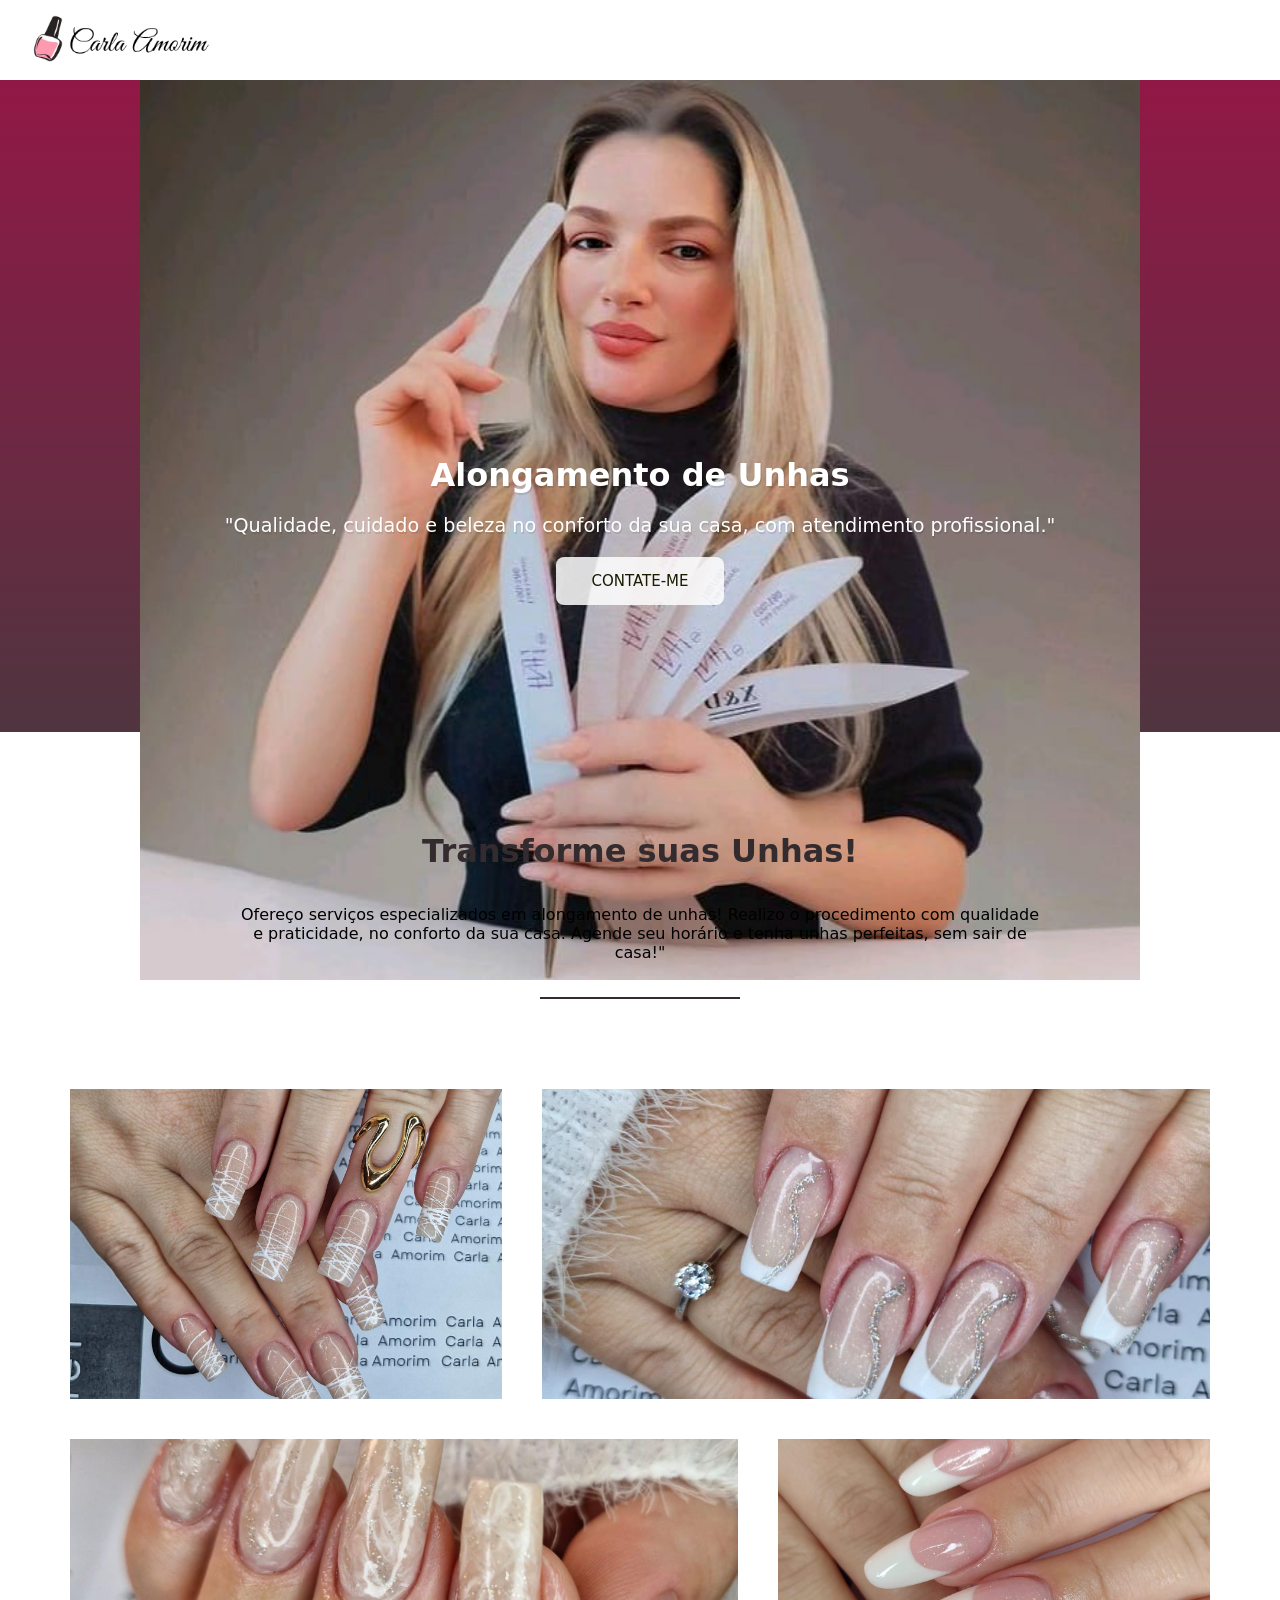
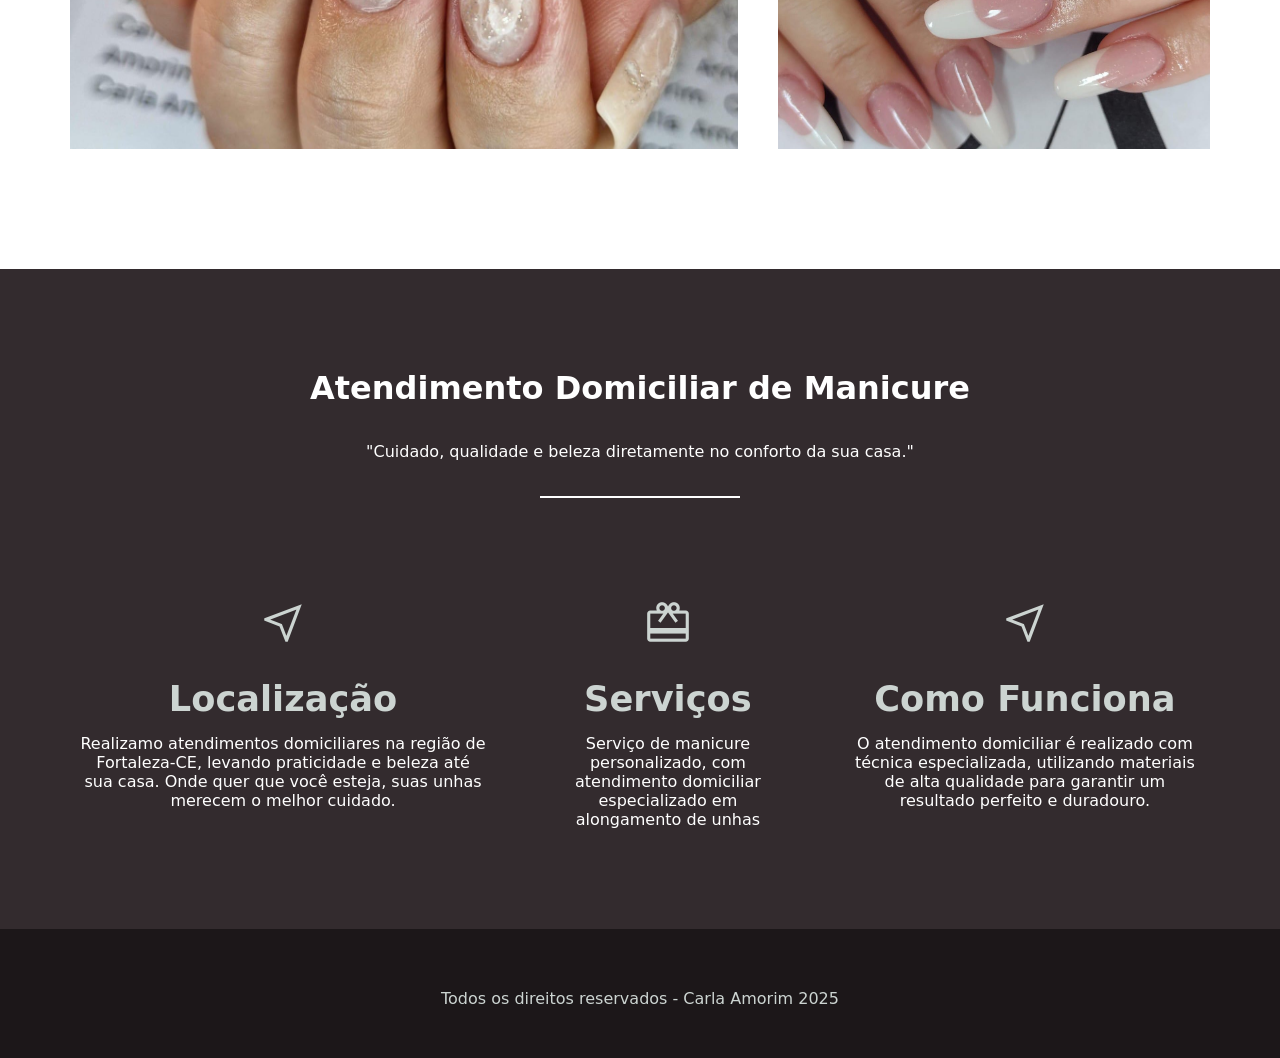
==== index.html @ fc8958ac "atualizaacao" ====
<!DOCTYPE html>
<html lang="pt-br">
<head>
    <meta charset="UTF-8">
    <meta name="viewport" content="width=device-width, initial-scale=1.0">
    <title>Carla Nail Designes</title>
    <link rel="stylesheet" href="https://fonts.googleapis.com/css2?family=Material+Symbols+Outlined:opsz,wght,FILL,GRAD@24,400,1,0" />
    <link rel="stylesheet" href="estilos/style.css">
    <link rel="stylesheet" href="estilos/media-query.css">
    <link rel="stylesheet" href="https://fonts.googleapis.com/css2?family=Material+Symbols+Outlined:opsz,wght,FILL,GRAD@24,400,0,0" />
</head>
<body>
    <header>
        <img src="imagens/logo-carla02.png" alt="Logo de manicure">
    </header>

    <div>
        <section id="hero">
                <h2>Alongamento de Unhas</h2>
                <p>"Qualidade, cuidado e beleza no conforto da sua casa, com atendimento profissional." </p>
                <a id="saiba" href="https://www.linkedin.com/in/junior-pinheiro-043bbb22b" hreflang="pt-br" target="_blank" rel="external">Contate-me</a>
        </section>
    </div>
    

    <section id="conheca-o-hotel">
        <h2>Transforme suas Unhas!</h2>
        <p>Ofereço serviços especializados em alongamento de unhas! Realizo o procedimento com qualidade e praticidade, no conforto da sua casa. Agende seu horário e tenha unhas perfeitas, sem sair de casa!"</p>
        <hr>
        <ul class="gride">
            <li class="smal" style="background-image: url(imagens/unha01.jpeg);"></li>
            <li class="large" style="background-image: url(imagens/unha02.jpeg);"></li>
            <li class="large" style="background-image: url(imagens/unha03.jpeg);"></li>
            <li class="smal" style="background-image: url(imagens/unha04.jpeg);"></li>
        </ul>
    </section>

    <section id="ctt">
        <h2>Atendimento Domiciliar de Manicure</h2>
        <p>"Cuidado, qualidade e beleza diretamente no conforto da sua casa."</p>
        <hr>
        <ul class="gride">
            <li>
                <span class="material-symbols-outlined">
                    near_me
                </span>
                <h3>Localização</h3>
                <p>Realizamo atendimentos domiciliares na região de Fortaleza-CE, levando praticidade e beleza até sua casa. Onde quer que você esteja, suas unhas merecem o melhor cuidado.</p>
            </li>
            <li>
                <span class="material-symbols-outlined">
                    redeem
                </span>
                <h3>Serviços</h3>
                <p>Serviço de manicure personalizado, com atendimento domiciliar especializado em alongamento de unhas</p>
            </li>
            <li>
                <span class="material-symbols-outlined">
                    near_me
                </span>
                <h3>Como Funciona</h3>
                <p>O atendimento domiciliar é realizado com técnica especializada, utilizando materiais de alta qualidade para garantir um resultado perfeito e duradouro.</p>
            </li>
        </ul>
    </section>
    
    <footer>
        <ul>
            <li><a href=""></a></li>
        </ul>
        <p>
            Todos os direitos reservados - Carla Amorim 2025
        </p>
    </footer>

    <script src="script.js"></script>
</body>
</html>
---- estilos/style.css ----
@charset "UTF-8";

*{
    margin: 0px;
    padding: 0px;
    box-sizing: border-box;
    font-family: system-ui, -apple-system, BlinkMacSystemFont, 'Segoe UI', Roboto, Oxygen, Ubuntu, Cantarell, 'Open Sans', 'Helvetica Neue', sans-serif, sans-serif;
}
/*HEADER*/
header {
    display: flex;
    align-items: center;
    justify-content: space-between;
    
    background-color: white;
    width: 100%;
    padding: 15px 30px;
    box-shadow: 0px 2px 10px rgba(0, 0, 0, 0.1);
    z-index: 1000;
}


header img {
    width: 180px;
}

@media screen and (max-width: 768px){
    div#itens{
    height: 100vh;
    width: 100vw;
    background-color: rgba(0, 0, 0, 0.336);
    position: fixed;
    display: none;
    }
   
}

/*section hero*/

section#hero {
    display: flex;
    justify-content: center;
    align-items: center;
    background: url('../imagens/carla.jpeg') center/cover no-repeat, black;
    min-height: 100vh;
    color: white;
    text-align: center;
    flex-direction: column;
    padding: 20px;
}


section#hero > p{
    font-size: 1.2em;
    margin-bottom: 20px;
    text-shadow: 1px 2px rgba(0, 0, 0, 0.103);
}

section#hero > h2{
    font-size: 2em;
    margin-bottom: 20px;
    text-shadow: 1px 2px rgba(0, 0, 0, 0.103);
}

section#hero > a#saiba{                                         
    font-size: 15px;
    background-color: rgba(255, 255, 255, 0.842);
    text-decoration: none;
    color: #191c03;
    padding: 15px 35px;
    border-radius: 8px;
    text-transform: uppercase;
    cursor: pointer;
}


section#hero > a#saiba:hover{
    background-color: rgba(207, 207, 207, 0.863);
}

/*Connheca o hotel*/

section#conheca-o-hotel{
    display: flex;
    flex-direction: column;
    align-items: center;
    padding: 100px 50px;
}

section#conheca-o-hotel > h2{
    font-size: 2em;
    margin-bottom: 35px;
    color: #332B2E;
}

section#conheca-o-hotel > p{
    max-width: 800px;
    text-align: center;
    margin-bottom: 35px;
}

section#conheca-o-hotel > hr{
    width: 200px;
    height: 2px;
    background-color: #332B2E;
    margin-bottom: 70px;
    border: none;
}
/*iMAGENS*/
section#conheca-o-hotel >  ul.gride{
    
    display: flex;
    flex-wrap: wrap;
    width: 100%;
}

section#conheca-o-hotel > ul.gride > li{
    height: 250px;
    padding: 20px;
    border-radius: 4px;
    background-clip: content-box;
    background-size: cover;
    background-position: center;
    list-style: none;
    
}
section#conheca-o-hotel > ul.gride > li.smal, .large{flex-basis: 100%;}

/*CARACTERISTICAS*/

section#ctt{
    background-color: #332B2E;
    display: flex;
    flex-direction: column;
    align-items: center;
    padding: 100px 50px;
    color: white;
    text-align: center;
}

section#ctt > h2{
    font-size: 2em;
    margin-bottom: 35px;
    color: white;
}

section#ctt > p{
    max-width: 800px;
    text-align: center;
    margin-bottom: 35px;
}

section#ctt > hr{
    width: 200px;
    height: 2px;
    background-color: white;
    margin-bottom: 70px;
    border: none;
}

/*Caract listas*/

section#ctt > ul.gride{
    
    display: flex;
    width: 100%;
    flex-direction: column;
}

section#ctt > ul.gride > li{
    padding: 0px 30px;
    text-align: center;
    list-style: none;
    
}

section#ctt > ul.gride > li > span{
    font-size: 50px;
    color: #CCD4D1;
    
    margin: 30px 0px;
}


section#ctt > ul.gride > li > h3{
    color: #CCD4D1;
    font-size: 2.2em;
    margin-bottom: 15px;
}

/*newletter*/

section#new{
    display: flex;
    flex-direction: column;
    padding: 100px 50px;
    align-items: center;
    color: #CCD4D1;
}

section#new{
    display: flex;
    flex-direction: column;
    align-items: center;
    padding: 100px 50px;
}

section#new > h2{
    font-size: 2em;
    margin-bottom: 35px;
    color: #CCD4D1;
}

section#new > p{
    max-width: 800px;
    text-align: center;
    margin-bottom: 35px;
}

section#new > hr{
    width: 200px;
    height: 2px;
    background-color: #CCD4D1;
    margin-bottom: 70px;
    border: none;
}

section#new > form{
    display: flex;
    flex-wrap: wrap;
    width: 80%;
    justify-content: center;
    align-items: center;
}

section#new > form > input{
    padding: 15px;
    border: 1px solid #CCD4D1;
    border-radius: 4px;
    margin-right: 15px;
    flex: 1;
    max-width: 400px;
    min-width: 200px;
}

section#new > form > button{

    padding: 15px;
    color: #fff;
    background-color: #CCD4D1;
    text-transform: uppercase;
    border: none;
}

section#new > form > button:hover{
    background-color: #CCD4D1;
}

/*Foooter*/

footer{
    display: flex;
    flex-direction: column;
    background-color: #1c1719;
    padding: 50px 0px;
}

footer ul{
    display: flex;
    margin-bottom: 10px;
    list-style: none;
}

footer > ul > li{
    color: #CCD4D1;
    margin-right: 10px;
}

footer > ul > li:last-child{
    margin-right: 0px;
}
footer > p{
    text-align: center;
    color: #CCD4D1;
}
---- estilos/media-query.css ----
@charset "UTF-8";

@media screen and (min-width: 768px) and (max-width: 992px) {
    
    section#conheca-o-hotel > ul.gride > li{
        height: 350px;
    }

    section#conheca-o-hotel > ul.gride > li.smal{
        flex-basis: 40%;  
   }
   section#conheca-o-hotel > ul.gride > li.large{
       flex-basis: 60%;
   }

   section#ctt > ul.gride{
    flex-direction: row;}

    
}

@media screen and (min-width: 992px) {
    section#hero{
        max-width: 1000px;
        margin: auto;
        
    }
    div{
        background: linear-gradient(to bottom, #911846, #50353F);
        height: 652px;
    }

    

    section#conheca-o-hotel > ul.gride > li{
        height: 350px;
    }

    section#conheca-o-hotel > ul.gride > li.smal{
        flex-basis: 40%;  
   }
   section#conheca-o-hotel > ul.gride > li.large{
       flex-basis: 60%;
   }

   section#ctt > ul.gride{
    flex-direction: row;}

    
    div#itens{
        display: block;
    }

    
}
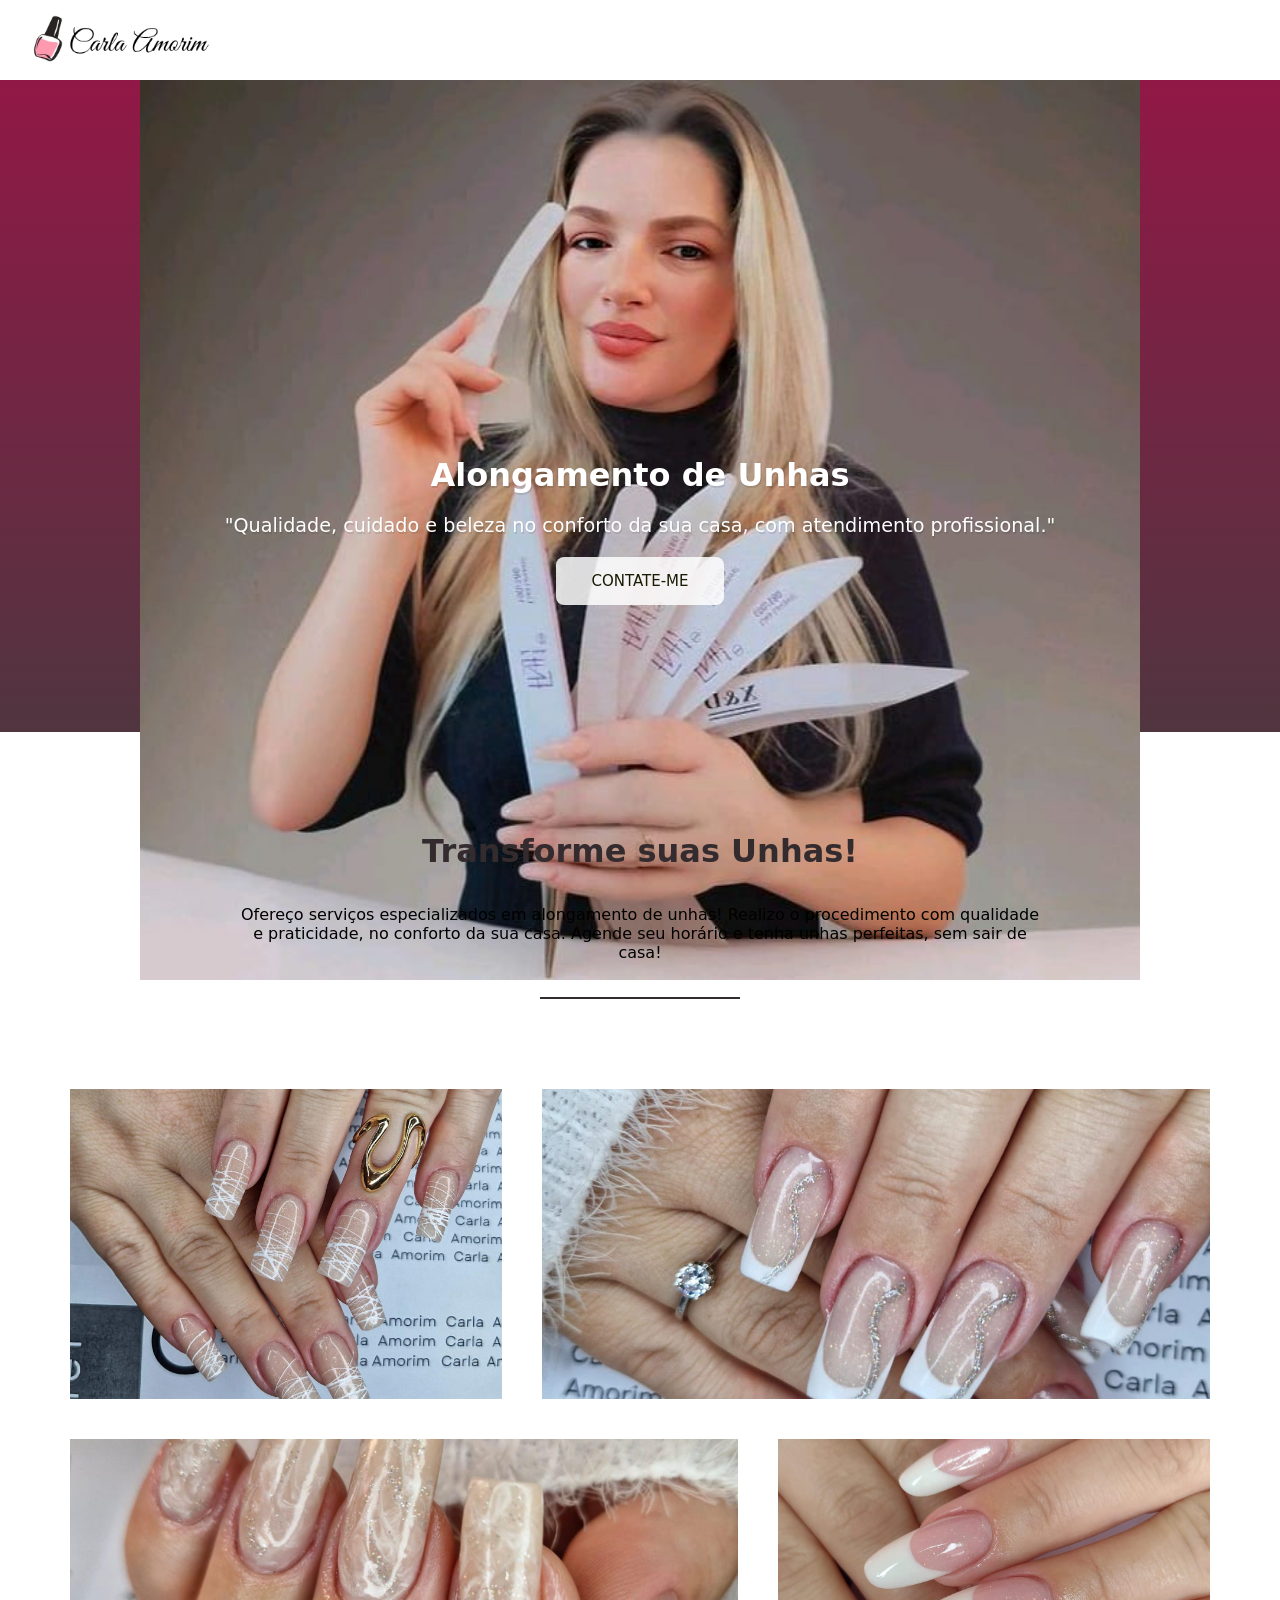
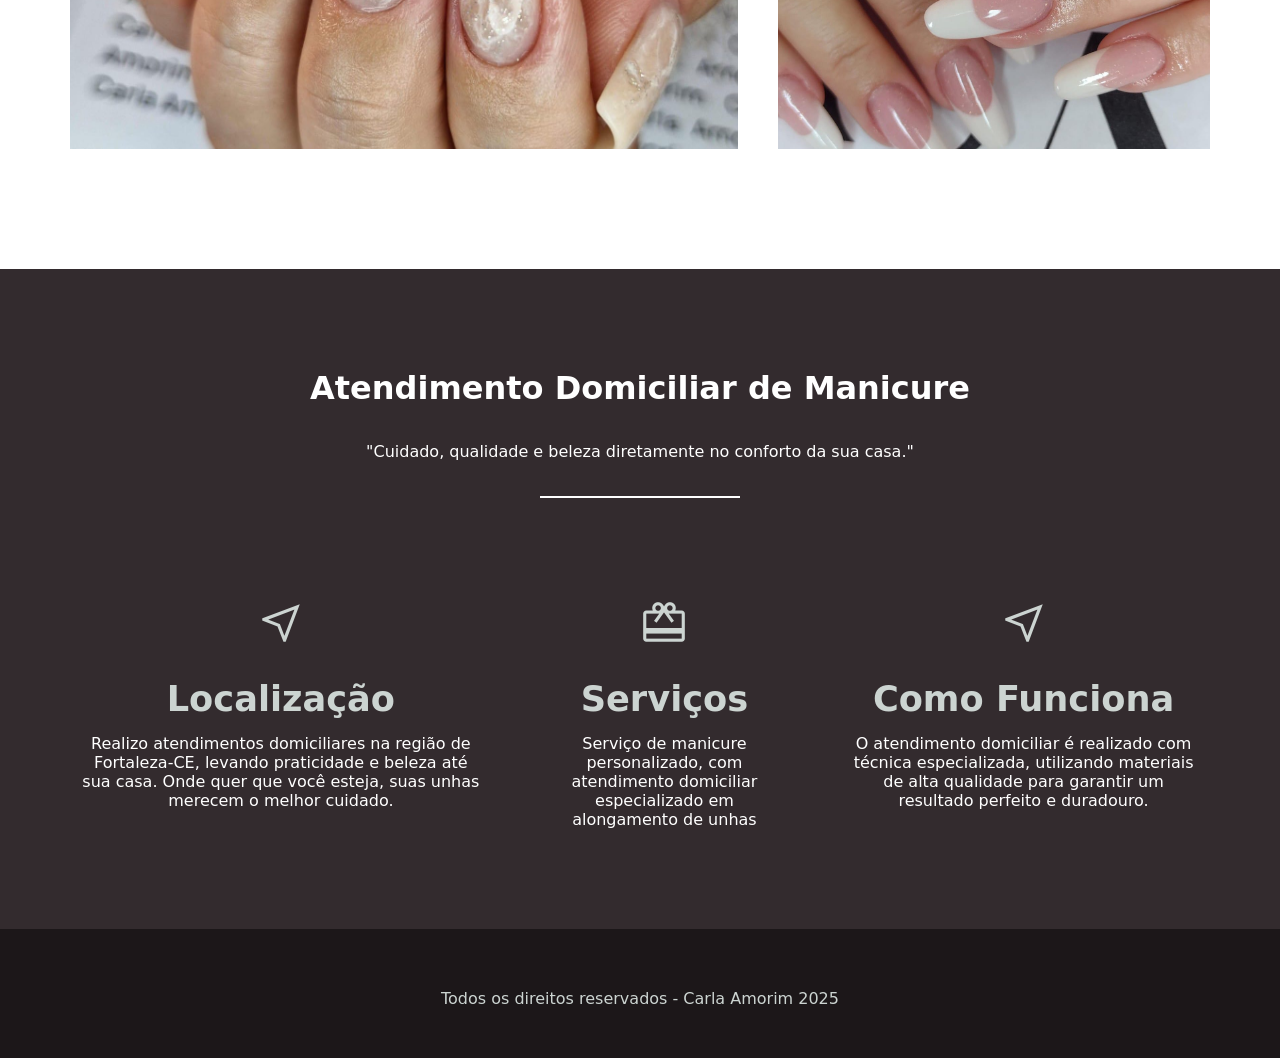
==== commit 0f1f9a58: "Adicionando whatappp" ====
--- a/index.html
+++ b/index.html
@@ -4,6 +4,7 @@
     <meta charset="UTF-8">
     <meta name="viewport" content="width=device-width, initial-scale=1.0">
     <title>Carla Nail Designes</title>
+    <link rel="shortcut icon" href="imagens/favicon.png" type="imagens/favicon.png">
     <link rel="stylesheet" href="https://fonts.googleapis.com/css2?family=Material+Symbols+Outlined:opsz,wght,FILL,GRAD@24,400,1,0" />
     <link rel="stylesheet" href="estilos/style.css">
     <link rel="stylesheet" href="estilos/media-query.css">
@@ -18,14 +19,14 @@
         <section id="hero">
                 <h2>Alongamento de Unhas</h2>
                 <p>"Qualidade, cuidado e beleza no conforto da sua casa, com atendimento profissional." </p>
-                <a id="saiba" href="https://www.linkedin.com/in/junior-pinheiro-043bbb22b" hreflang="pt-br" target="_blank" rel="external">Contate-me</a>
+                <a id="saiba" href="https://wa.me/558582114556" hreflang="pt-br" target="_blank" rel="external">Contate-me</a>
         </section>
     </div>
     
 
     <section id="conheca-o-hotel">
         <h2>Transforme suas Unhas!</h2>
-        <p>Ofereço serviços especializados em alongamento de unhas! Realizo o procedimento com qualidade e praticidade, no conforto da sua casa. Agende seu horário e tenha unhas perfeitas, sem sair de casa!"</p>
+        <p>Ofereço serviços especializados em alongamento de unhas! Realizo o procedimento com qualidade e praticidade, no conforto da sua casa. Agende seu horário e tenha unhas perfeitas, sem sair de casa!</p>
         <hr>
         <ul class="gride">
             <li class="smal" style="background-image: url(imagens/unha01.jpeg);"></li>
@@ -45,7 +46,7 @@
                     near_me
                 </span>
                 <h3>Localização</h3>
-                <p>Realizamo atendimentos domiciliares na região de Fortaleza-CE, levando praticidade e beleza até sua casa. Onde quer que você esteja, suas unhas merecem o melhor cuidado.</p>
+                <p>Realizo atendimentos domiciliares na região de Fortaleza-CE, levando praticidade e beleza até sua casa. Onde quer que você esteja, suas unhas merecem o melhor cuidado.</p>
             </li>
             <li>
                 <span class="material-symbols-outlined">
